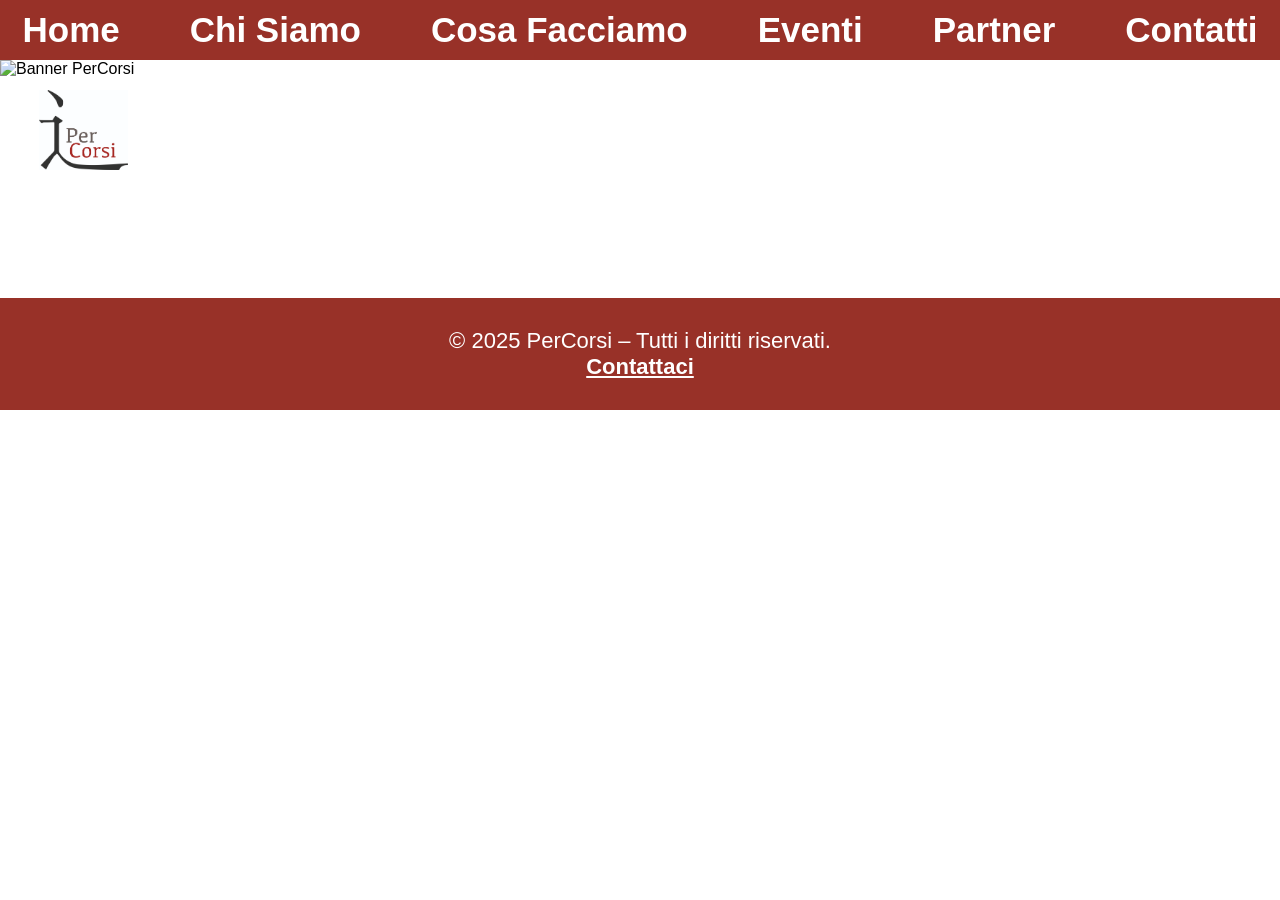
==== index.html @ ee35db51 "Add files via upload" ====
<!DOCTYPE html>
<html lang="it">
<head>
  <meta charset="UTF-8" />
  <meta name="viewport" content="width=device-width, initial-scale=1.0" />
  <title>PerCorsi</title>
  <style>
    html {
      scroll-behavior: smooth;
    }

    body {
      margin: 0;
      font-family: Arial, sans-serif;
    }

    /* Navbar */
    nav {
      background-color: #983128;
      display: flex;
      justify-content: center;
      position: fixed;
      top: 0;
      width: 100%;
      z-index: 1000;
    }

    nav ul {
      list-style: none;
      margin: 0;
      padding: 10px 0;
      display: flex;
      gap: 30px;
    }

    nav ul li a {
      color: white;
      text-decoration: none;
      font-size: 35px;
      font-weight: bold;
      padding: 8px 20px;
      border-radius: 8px;
      position: relative;
      overflow: hidden;
      transition: color 0.3s;
      z-index: 1;
    }
    nav ul li a::before {
      content: "";
      position: absolute;
      top: 0;
      right: 0;
      width: 0;
      height: 100%;
      background: rgba(86,0,20,0.7); /* rosso sangue scurissimo con trasparenza */
      z-index: -1;
      transition: width 0.4s cubic-bezier(.4,0,.2,1);
      border-radius: 8px;
    }
    nav ul li a:hover::before {
      width: 100%;
      left: 0;
      right: auto;
    }
    nav ul li a:hover {
      color: #fff;
      text-decoration: none;
    }

    /* Banner */
    .banner-container {
      position: relative;
      width: 100%;
      display: block;
      margin-top: 60px; /* spazio per navbar fissa */
    }

    .banner {
      width: 100%;
      height: auto;
      display: block;
    }

    .scroll-button {
      position: absolute;
      bottom: 60px;
      left: 78%;
      transform: translateX(-50%);
      background-color: white;
      color: black;
      padding: 20px 40px;
      font-size: 30px;
      font-weight: bold;
      border: none;
      border-radius: 8px;
      text-decoration: none;
      transition: background 0.3s, color 0.3s;
      box-shadow: 0 4px 8px rgba(0,0,0,0.2);
      cursor: pointer;
    }

    .scroll-button:hover {
      background-color: #f0f0f0;
      color: #333;
    }

    /* Fade-in effetto */
    .fade-in {
      opacity: 0;
      transform: translateY(20px);
      transition: all 0.8s ease-out;
    }

    .fade-in.visible {
      opacity: 1;
      transform: translateY(0);
    }
  footer {
    background-color: #983128;
    color: #fff;
    text-align: center;
    padding: 30px 10px;
    font-size: 22px;
    margin-top: 60px;
  }
  footer a {
    color: #fff;
    text-decoration: underline;
    font-weight: bold;

  </style>
</head>
<body>

  <!-- Navbar -->
  <nav>
    <ul>
      <li><a href="index.html">Home</a></li>
      <li><a href="chi_siamo.html">Chi Siamo</a></li>
      <li><a href="cosa_facciamo.html">Cosa Facciamo</a></li>
      <li><a href="eventi.html">Eventi</a></li>
      <li><a href="partner.html">Partner</a></li>
      <li><a href="contatti.html">Contatti</a></li>
    </ul>
  </nav>

  <!-- Banner + logo + bottone + testo -->
  <div class="banner-container">
    <img src="Banner_sito_Percorsi.png" alt="Banner PerCorsi" class="banner" />

    <!-- Logo dentro il banner -->
    <img src="logo_Percorsi.jpg" alt="Logo Percorsi" style="
      position: absolute;
      top: 30px;
      right: 90%;
      height: 80px;
      z-index: 10;
    " />

    <!-- Bottone scroll -->
    <a href="#contenuto" class="scroll-button">Scopri di più</a>

    <!-- Testi zona rossa -->
    <div class="text-container" style="
      position: absolute;
      top: 55%;
      left: 80%;
      transform: translateX(-50%);
      color: white;
      max-width: 300px;
      font-family: Arial, sans-serif;
      z-index: 11;
    ">
      <h2 style="margin: 0 0 10px 0; font-size: 40px; font-weight: bold;">PerCorsi</h2>
      <p style="margin: 0; font-size: 20px;">
        Costruiamo ponti tra culture, idee e generazioni: un viaggio nelle Scienze Sociali
        per comprendere il mondo di oggi e immaginare quello di domani.
      </p>
    </div>
  </div>

  <!-- Contenuto con effetto dissolvenza -->
  <div id="contenuto" class="fade-in" style="padding: 80px 20px;">
    <!-- Qui puoi aggiungere il contenuto -->
  </div>

  <footer>
    © 2025 PerCorsi – Tutti i diritti riservati.<br>
    <a href="contatti.html">Contattaci</a>
  </footer>

  <script>
    const faders = document.querySelectorAll('.fade-in');

    const appearOptions = {
      threshold: 0.1
    };

    const appearOnScroll = new IntersectionObserver(function(entries, observer) {
      entries.forEach(entry => {
        if (!entry.isIntersecting) return;
        entry.target.classList.add('visible');
        observer.unobserve(entry.target);
      });
    }, appearOptions);

    faders.forEach(fader => {
      appearOnScroll.observe(fader);
    });
  </script>
</body>
</html>
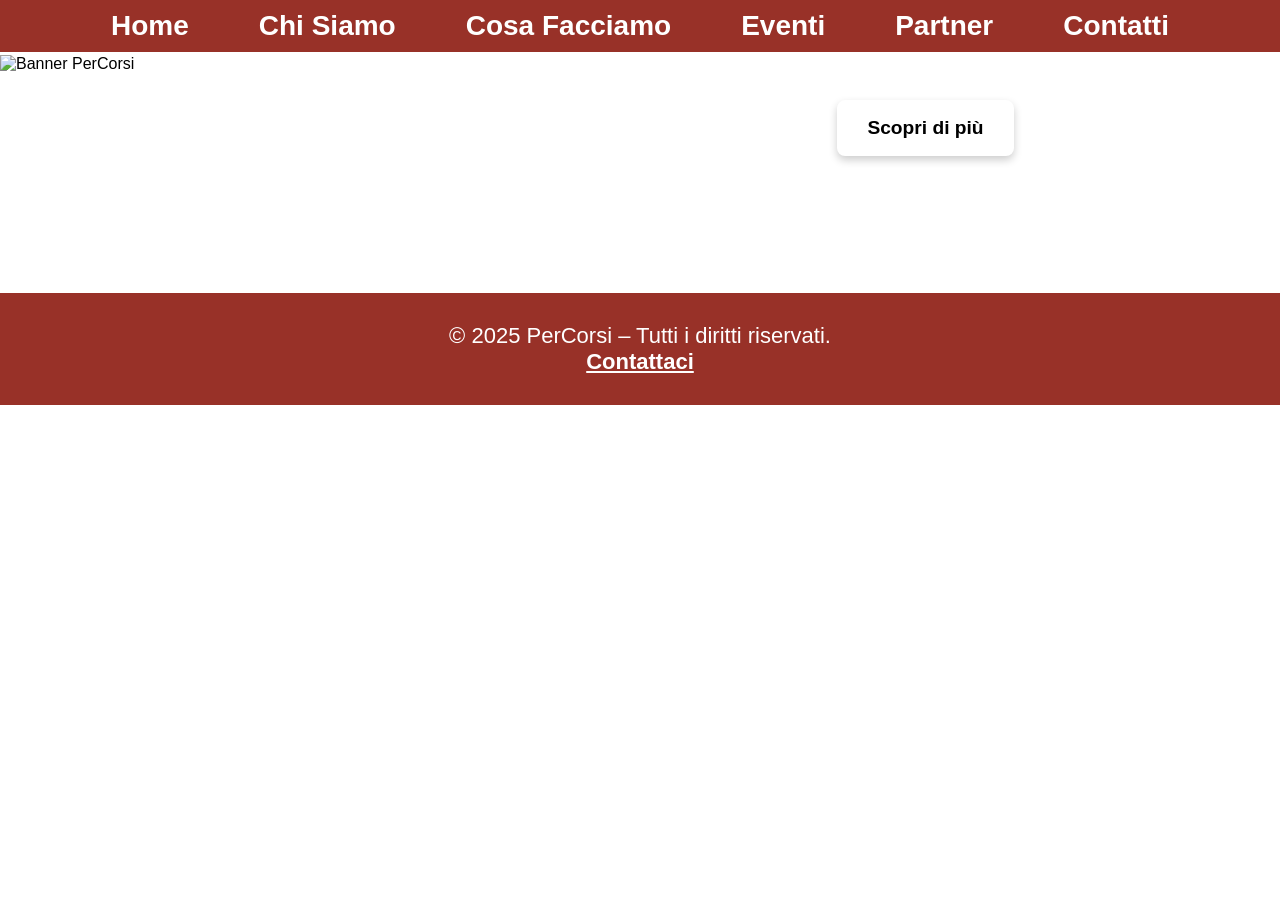
==== commit e6868a9f: "Add files via upload" ====
--- a/index.html
+++ b/index.html
@@ -1,140 +1,17 @@
 <!DOCTYPE html>
 <html lang="it">
 <head>
-  <meta charset="UTF-8" />
-  <meta name="viewport" content="width=device-width, initial-scale=1.0" />
-  <title>PerCorsi</title>
-  <style>
-    html {
-      scroll-behavior: smooth;
-    }
-
-    body {
-      margin: 0;
-      font-family: Arial, sans-serif;
-    }
-
-    /* Navbar */
-    nav {
-      background-color: #983128;
-      display: flex;
-      justify-content: center;
-      position: fixed;
-      top: 0;
-      width: 100%;
-      z-index: 1000;
-    }
-
-    nav ul {
-      list-style: none;
-      margin: 0;
-      padding: 10px 0;
-      display: flex;
-      gap: 30px;
-    }
-
-    nav ul li a {
-      color: white;
-      text-decoration: none;
-      font-size: 35px;
-      font-weight: bold;
-      padding: 8px 20px;
-      border-radius: 8px;
-      position: relative;
-      overflow: hidden;
-      transition: color 0.3s;
-      z-index: 1;
-    }
-    nav ul li a::before {
-      content: "";
-      position: absolute;
-      top: 0;
-      right: 0;
-      width: 0;
-      height: 100%;
-      background: rgba(86,0,20,0.7); /* rosso sangue scurissimo con trasparenza */
-      z-index: -1;
-      transition: width 0.4s cubic-bezier(.4,0,.2,1);
-      border-radius: 8px;
-    }
-    nav ul li a:hover::before {
-      width: 100%;
-      left: 0;
-      right: auto;
-    }
-    nav ul li a:hover {
-      color: #fff;
-      text-decoration: none;
-    }
-
-    /* Banner */
-    .banner-container {
-      position: relative;
-      width: 100%;
-      display: block;
-      margin-top: 60px; /* spazio per navbar fissa */
-    }
-
-    .banner {
-      width: 100%;
-      height: auto;
-      display: block;
-    }
-
-    .scroll-button {
-      position: absolute;
-      bottom: 60px;
-      left: 78%;
-      transform: translateX(-50%);
-      background-color: white;
-      color: black;
-      padding: 20px 40px;
-      font-size: 30px;
-      font-weight: bold;
-      border: none;
-      border-radius: 8px;
-      text-decoration: none;
-      transition: background 0.3s, color 0.3s;
-      box-shadow: 0 4px 8px rgba(0,0,0,0.2);
-      cursor: pointer;
-    }
-
-    .scroll-button:hover {
-      background-color: #f0f0f0;
-      color: #333;
-    }
-
-    /* Fade-in effetto */
-    .fade-in {
-      opacity: 0;
-      transform: translateY(20px);
-      transition: all 0.8s ease-out;
-    }
-
-    .fade-in.visible {
-      opacity: 1;
-      transform: translateY(0);
-    }
-  footer {
-    background-color: #983128;
-    color: #fff;
-    text-align: center;
-    padding: 30px 10px;
-    font-size: 22px;
-    margin-top: 60px;
-  }
-  footer a {
-    color: #fff;
-    text-decoration: underline;
-    font-weight: bold;
-
-  </style>
+<meta charset="UTF-8" />
+<meta name="viewport" content="width=device-width, initial-scale=1.0" />
+<title>PerCorsi</title>
+<link rel="stylesheet" href="style.css">
 </head>
 <body>
 
-  <!-- Navbar -->
-  <nav>
-    <ul>
+<nav>
+  <div class="nav-container">
+    <button class="menu-toggle" id="mobile-menu-btn" aria-label="Apri menu">☰</button>
+    <ul id="nav-links">
       <li><a href="index.html">Home</a></li>
       <li><a href="chi_siamo.html">Chi Siamo</a></li>
       <li><a href="cosa_facciamo.html">Cosa Facciamo</a></li>
@@ -142,71 +19,63 @@
       <li><a href="partner.html">Partner</a></li>
       <li><a href="contatti.html">Contatti</a></li>
     </ul>
-  </nav>
+  </div>
+</nav>
 
-  <!-- Banner + logo + bottone + testo -->
-  <div class="banner-container">
-    <img src="Banner_sito_Percorsi.png" alt="Banner PerCorsi" class="banner" />
+<div class="banner-container">
+  <img src="immagini/Banner_sito_Percorsi.png" alt="Banner PerCorsi" class="banner" />
 
-    <!-- Logo dentro il banner -->
-    <img src="logo_Percorsi.jpg" alt="Logo Percorsi" style="
-      position: absolute;
-      top: 30px;
-      right: 90%;
-      height: 80px;
-      z-index: 10;
-    " />
+  <div class="text-container">
+    <h2>PerCorsi</h2>
+    <p>
+      Costruiamo ponti tra culture, idee e generazioni: un viaggio nelle Scienze Sociali
+      per comprendere il mondo di oggi e immaginare quello di domani.
+       <a href="#contenuto" class="scroll-button">Scopri di più</a>
+    </p>
 
-    <!-- Bottone scroll -->
-    <a href="#contenuto" class="scroll-button">Scopri di più</a>
+   
+  </div>
+</div>
 
-    <!-- Testi zona rossa -->
-    <div class="text-container" style="
-      position: absolute;
-      top: 55%;
-      left: 80%;
-      transform: translateX(-50%);
-      color: white;
-      max-width: 300px;
-      font-family: Arial, sans-serif;
-      z-index: 11;
-    ">
-      <h2 style="margin: 0 0 10px 0; font-size: 40px; font-weight: bold;">PerCorsi</h2>
-      <p style="margin: 0; font-size: 20px;">
-        Costruiamo ponti tra culture, idee e generazioni: un viaggio nelle Scienze Sociali
-        per comprendere il mondo di oggi e immaginare quello di domani.
-      </p>
-    </div>
-  </div>
+<div id="contenuto" class="fade-in">
+  <!-- Qui andrà il contenuto principale -->
+</div>
 
-  <!-- Contenuto con effetto dissolvenza -->
-  <div id="contenuto" class="fade-in" style="padding: 80px 20px;">
-    <!-- Qui puoi aggiungere il contenuto -->
-  </div>
+<footer>
+  © 2025 PerCorsi – Tutti i diritti riservati.<br>
+  <a href="contatti.html">Contattaci</a>
+</footer>
 
-  <footer>
-    © 2025 PerCorsi – Tutti i diritti riservati.<br>
-    <a href="contatti.html">Contattaci</a>
-  </footer>
+<script>
+// Gestione Menu a tendina Mobile
+const menuBtn = document.getElementById('mobile-menu-btn');
+const navLinks = document.getElementById('nav-links');
 
-  <script>
-    const faders = document.querySelectorAll('.fade-in');
+menuBtn.addEventListener('click', () => {
+  navLinks.classList.toggle('active');
+  // Cambia l'icona da ☰ a ✕ quando è aperto
+  if (navLinks.classList.contains('active')) {
+    menuBtn.textContent = '✕';
+  } else {
+    menuBtn.textContent = '☰';
+  }
+});
 
-    const appearOptions = {
-      threshold: 0.1
-    };
+// Effetto Fade-in allo scroll
+const faders = document.querySelectorAll('.fade-in');
+const appearOptions = { threshold: 0.1 };
 
-    const appearOnScroll = new IntersectionObserver(function(entries, observer) {
-      entries.forEach(entry => {
-        if (!entry.isIntersecting) return;
-        entry.target.classList.add('visible');
-        observer.unobserve(entry.target);
-      });
-    }, appearOptions);
+const appearOnScroll = new IntersectionObserver(function(entries, observer) {
+  entries.forEach(entry => {
+    if (!entry.isIntersecting) return;
+    entry.target.classList.add('visible');
+    observer.unobserve(entry.target);
+  });
+}, appearOptions);
 
-    faders.forEach(fader => {
-      appearOnScroll.observe(fader);
-    });
-  </script>
+faders.forEach(fader => {
+  appearOnScroll.observe(fader);
+});
+</script>
 </body>
-</html>
+</html>
--- a/style.css
+++ b/style.css
@@ -0,0 +1,308 @@
+html {
+  scroll-behavior: smooth;
+}
+
+body {
+  margin: 0;
+  font-family: Arial, sans-serif;
+}
+
+/* Navbar */
+nav {
+  background-color: #983128;
+  position: fixed;
+  top: 0;
+  width: 100%;
+  z-index: 1000;
+}
+
+.nav-container {
+  display: flex;
+  justify-content: center;
+  align-items: center;
+  width: 100%;
+  position: relative;
+}
+
+.menu-toggle {
+  display: none;
+  background: none;
+  border: none;
+  color: white;
+  font-size: 30px;
+  cursor: pointer;
+  padding: 10px 20px;
+}
+
+nav ul {
+  list-style: none;
+  margin: 0;
+  padding: 10px 0;
+  display: flex;
+  gap: 30px;
+}
+
+nav ul li a {
+  color: white;
+  text-decoration: none;
+  font-size: 28px;
+  font-weight: bold;
+  padding: 8px 20px;
+  border-radius: 8px;
+  position: relative;
+  overflow: hidden;
+  transition: color 0.3s;
+  z-index: 1;
+}
+
+nav ul li a::before {
+  content: "";
+  position: absolute;
+  top: 0;
+  right: 0;
+  width: 0;
+  height: 100%;
+  background: rgba(86,0,20,0.7);
+  z-index: -1;
+  transition: width 0.4s cubic-bezier(.4,0,.2,1);
+  border-radius: 8px;
+}
+
+nav ul li a:hover::before {
+  width: 100%;
+  left: 0;
+  right: auto;
+}
+
+nav ul li a:hover {
+  color: #fff;
+  text-decoration: none;
+}
+
+/* Banner Container */
+.banner-container {
+  position: relative;
+  width: 100%;
+  display: block;
+  margin-top: 55px; 
+}
+
+.banner {
+  width: 100%;
+  height: auto;
+  display: block;
+}
+
+/* Contenitore Testo e Bottone (Flexbox) */
+.text-container {
+  position: absolute;
+  top: 75%;
+  left: 83%; /* Spostato sulla destra come nel design originale */
+  transform: translate(-50%, -50%);
+  display: flex;
+  flex-direction: column;
+  align-items: flex-start; /* Allinea testo e bottone a sinistra nel blocco */
+  color: white;
+  width: 90%;
+  max-width: 450px;
+  z-index: 11;
+}
+
+.text-container h2 {
+  margin: 0 0 10px 0; 
+  font-size: clamp(24px, 4vw, 40px); /* Testo fluido: scala con lo schermo */
+  font-weight: bold;
+}
+
+.text-container p {
+  margin: 0 0 20px 0; /* Spazio in basso per separare dal bottone */
+  font-size: clamp(14px, 2vw, 20px);
+  line-height: 1.4;
+}
+
+/* Bottone sotto il testo */
+.scroll-button {
+  display: inline-block;
+  background-color: white;
+  color: black;
+  padding: clamp(10px, 1.5vw, 15px) clamp(20px, 3vw, 30px);
+  font-size: clamp(16px, 1.5vw, 24px);
+  font-weight: bold;
+  border: none;
+  border-radius: 8px;
+  text-decoration: none;
+  transition: background 0.3s, color 0.3s;
+  box-shadow: 0 4px 8px rgba(0,0,0,0.2);
+  cursor: pointer;
+  white-space: nowrap;
+}
+
+.scroll-button:hover {
+  background-color: #f0f0f0;
+  color: #333;
+}
+
+/* Fade-in */
+.fade-in {
+  opacity: 0;
+  transform: translateY(20px);
+  transition: all 0.8s ease-out;
+  padding: 80px 20px;
+}
+
+.fade-in.visible {
+  opacity: 1;
+  transform: translateY(0);
+}
+
+footer {
+  background-color: #983128;
+  color: #fff;
+  text-align: center;
+  padding: 30px 10px;
+  font-size: 22px;
+  margin-top: 60px;
+}
+
+footer a {
+  color: #fff;
+  text-decoration: underline;
+  font-weight: bold;
+}
+
+
+/* ==========================================================================
+   MEDIA QUERIES
+   ========================================================================== */
+
+/* --- TABLET (Schermi inferiori a 1024px) --- */
+@media (max-width: 1024px) {
+     .nav-container {
+    justify-content: flex-end;
+  }
+  nav ul li a {
+    font-size: 20px;
+    padding: 6px 12px;
+  }
+  
+  /* Centralizza tutto su schermi medi */
+  .text-container {
+    left: 80%;
+    align-items: center; /* Centra orizzontalmente testo e bottone */
+    text-align: center;
+    max-width: 20%;
+  }
+
+
+  /* Aggiunta facoltativa di un'ombra al testo per maggior leggibilità sull'immagine su mobile */
+  .text-container h2,
+  .text-container p {
+    font-size: 12px;
+    text-shadow: 1px 1px 4px rgba(0,0,0,0.6);
+  }
+
+  .text-container .scroll-button {
+      display: inline-block;
+  background-color: white;
+  color: black;
+  padding: clamp(5px, 0.75vw, 7.5px) clamp(20px, 3vw, 30px);
+  font-size: clamp(8px, 0.7vw, 12px);
+  font-weight: bold;
+  border: none;
+  border-radius: 8px;
+  text-decoration: none;
+  transition: background 0.3s, color 0.3s;
+  box-shadow: 0 4px 8px rgba(0,0,0,0.2);
+  cursor: pointer;
+  white-space: nowrap;
+
+}
+}
+
+/* --- SMARTPHONE (Schermi inferiori a 768px) --- */
+@media (max-width: 768px) {
+  .nav-container {
+    justify-content: flex-end;
+  }
+
+  .menu-toggle {
+    display: block;
+    z-index: 1001;
+  }
+
+  nav ul {
+    display: none; 
+    flex-direction: column;
+    position: absolute;
+    top: 100%; 
+    left: 0;
+    width: 100%;
+    background-color: #983128;
+    gap: 0;
+    padding: 0;
+    box-shadow: 0 4px 6px rgba(0,0,0,0.1);
+  }
+
+  nav ul.active {
+    display: flex;
+  }
+
+  nav ul li {
+    width: 100%;
+    text-align: center;
+    border-bottom: 1px solid rgba(255, 255, 255, 0.1);
+  }
+
+  nav ul li a {
+    font-size: 18px;
+    padding: 15px 0;
+    display: block;
+    border-radius: 0;
+  }
+
+  .banner-container {
+    margin-top: 50px; 
+  }
+
+  /* Su mobile manteniamo il blocco sempre SULL'IMMAGINE, centrato, scalando bene */
+  .text-container {
+    position: absolute;
+    top: 80%;
+    left: 80%;
+    transform: translate(-50%, -50%);
+    width: 30%;
+
+    color: white; /* Il testo rimane bianco per risaltare sull'immagine */
+    margin: 0;
+
+    align-items: center;
+    text-align: center;
+  }
+
+  /* Aggiunta facoltativa di un'ombra al testo per maggior leggibilità sull'immagine su mobile */
+  .text-container h2,
+  .text-container p {
+    font-size: 10px;
+    text-shadow: 1px 1px 4px rgba(0,0,0,0.6);
+  }
+.text-container .scroll-button {
+      display: inline-block;
+  background-color: white;
+  color: black;
+  padding: clamp(5px, 0.75vw, 7.5px) clamp(20px, 3vw, 30px);
+  font-size: clamp(8px, 0.7vw, 12px);
+  font-weight: bold;
+  border: none;
+  border-radius: 8px;
+  text-decoration: none;
+  transition: background 0.3s, color 0.3s;
+  box-shadow: 0 4px 8px rgba(0,0,0,0.2);
+  cursor: pointer;
+  white-space: nowrap;
+
+}
+  footer {
+    font-size: 16px;
+    padding: 20px 15px;
+  }
+}
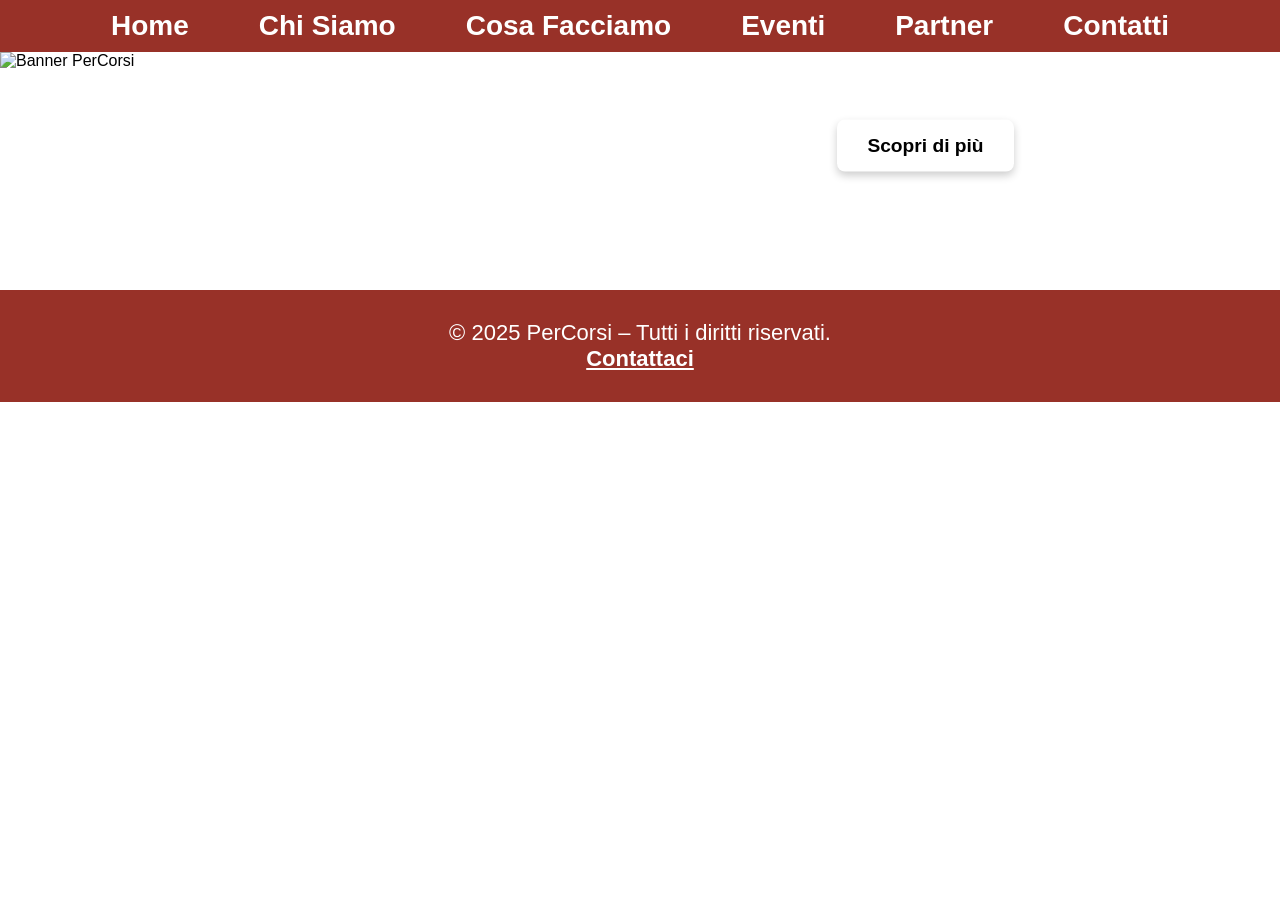
==== commit 648fba56: "Add files via upload" ====
--- a/index.html
+++ b/index.html
@@ -30,10 +30,8 @@
     <p>
       Costruiamo ponti tra culture, idee e generazioni: un viaggio nelle Scienze Sociali
       per comprendere il mondo di oggi e immaginare quello di domani.
+    </p>
        <a href="#contenuto" class="scroll-button">Scopri di più</a>
-    </p>
-
-   
   </div>
 </div>
 
--- a/style.css
+++ b/style.css
@@ -84,7 +84,7 @@
   position: relative;
   width: 100%;
   display: block;
-  margin-top: 55px; 
+  margin-top: 52px; 
 }
 
 .banner {
@@ -261,7 +261,7 @@
   }
 
   .banner-container {
-    margin-top: 50px; 
+    margin-top: 52px; 
   }
 
   /* Su mobile manteniamo il blocco sempre SULL'IMMAGINE, centrato, scalando bene */
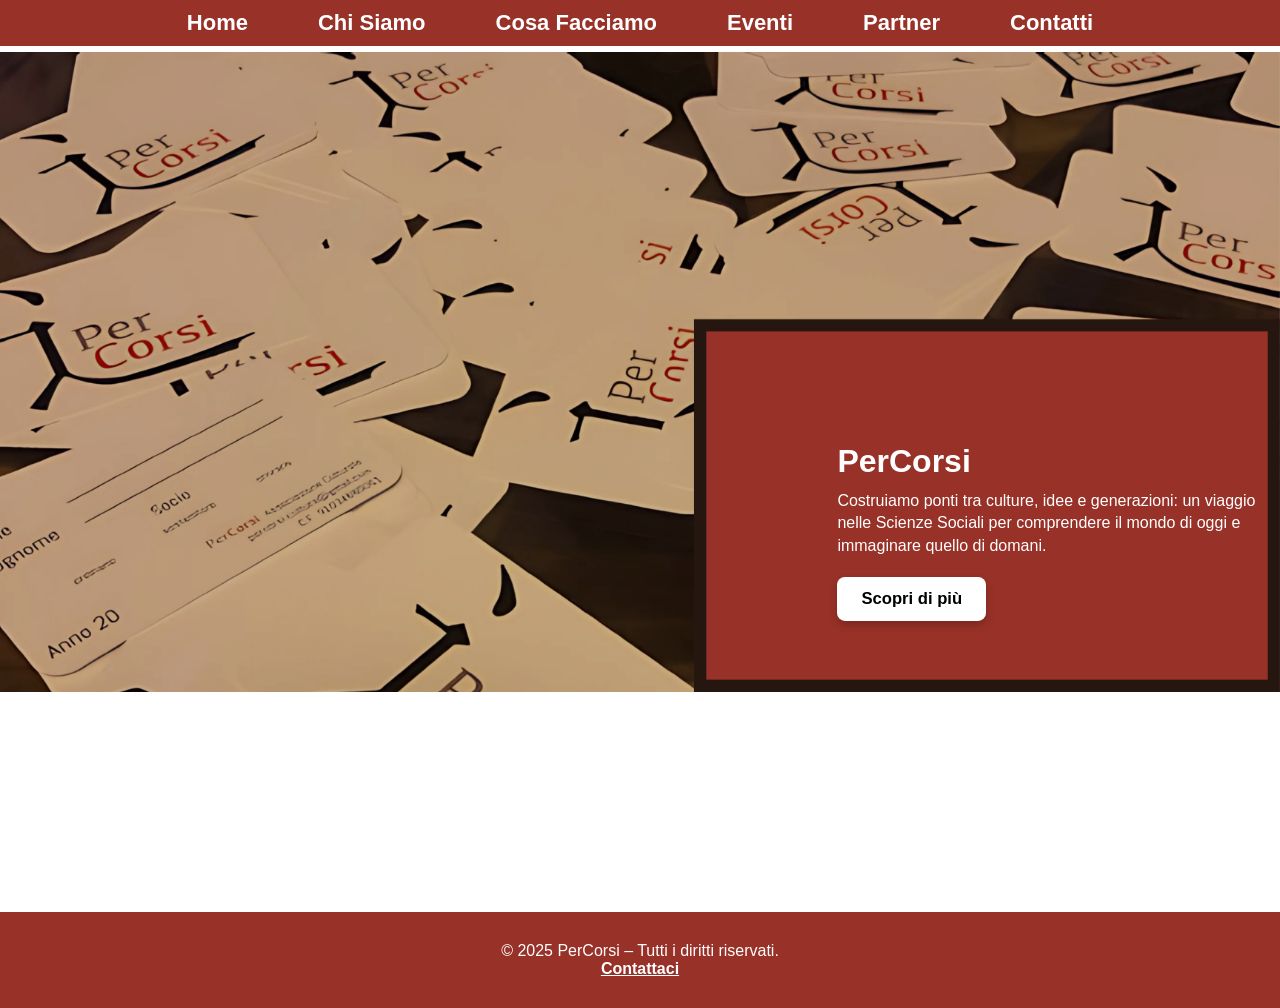
==== commit f9a74e30: "modifiche html" ====
--- a/index.html
+++ b/index.html
@@ -1,11 +1,15 @@
 <!DOCTYPE html>
 <html lang="it">
+
 <head>
-<meta charset="UTF-8" />
-<meta name="viewport" content="width=device-width, initial-scale=1.0" />
-<title>PerCorsi</title>
-<link rel="stylesheet" href="style.css">
+  <meta charset="UTF-8" />
+  <meta name="viewport" content="width=device-width, initial-scale=1.0" />
+  <title>PerCorsi</title> 
+  <link rel="stylesheet" href="style.css">
+  <link rel="stylesheet" href="StyleMobile.css">
+  <script src="script.js"></script>
 </head>
+
 <body>
 
 <nav>
@@ -35,45 +39,13 @@
   </div>
 </div>
 
-<div id="contenuto" class="fade-in">
-  <!-- Qui andrà il contenuto principale -->
-</div>
+<div id="contenuto" class="fade-in"></div>
 
 <footer>
   © 2025 PerCorsi – Tutti i diritti riservati.<br>
   <a href="contatti.html">Contattaci</a>
 </footer>
 
-<script>
-// Gestione Menu a tendina Mobile
-const menuBtn = document.getElementById('mobile-menu-btn');
-const navLinks = document.getElementById('nav-links');
+</body>
 
-menuBtn.addEventListener('click', () => {
-  navLinks.classList.toggle('active');
-  // Cambia l'icona da ☰ a ✕ quando è aperto
-  if (navLinks.classList.contains('active')) {
-    menuBtn.textContent = '✕';
-  } else {
-    menuBtn.textContent = '☰';
-  }
-});
-
-// Effetto Fade-in allo scroll
-const faders = document.querySelectorAll('.fade-in');
-const appearOptions = { threshold: 0.1 };
-
-const appearOnScroll = new IntersectionObserver(function(entries, observer) {
-  entries.forEach(entry => {
-    if (!entry.isIntersecting) return;
-    entry.target.classList.add('visible');
-    observer.unobserve(entry.target);
-  });
-}, appearOptions);
-
-faders.forEach(fader => {
-  appearOnScroll.observe(fader);
-});
-</script>
-</body>
-</html>+</html>
--- a/style.css
+++ b/style.css
@@ -45,7 +45,7 @@
 nav ul li a {
   color: white;
   text-decoration: none;
-  font-size: 28px;
+  font-size: 22px;
   font-weight: bold;
   padding: 8px 20px;
   border-radius: 8px;
@@ -93,15 +93,15 @@
   display: block;
 }
 
-/* Contenitore Testo e Bottone (Flexbox) */
+/* Contenitore Testo e Bottone (Flexbox) - Desktop */
 .text-container {
   position: absolute;
-  top: 75%;
-  left: 83%; /* Spostato sulla destra come nel design originale */
+  top: 75%; 
+  left: 83%; 
   transform: translate(-50%, -50%);
   display: flex;
   flex-direction: column;
-  align-items: flex-start; /* Allinea testo e bottone a sinistra nel blocco */
+  align-items: flex-start; 
   color: white;
   width: 90%;
   max-width: 450px;
@@ -110,13 +110,13 @@
 
 .text-container h2 {
   margin: 0 0 10px 0; 
-  font-size: clamp(24px, 4vw, 40px); /* Testo fluido: scala con lo schermo */
+  font-size: clamp(20px, 3.2vw, 32px); 
   font-weight: bold;
 }
 
 .text-container p {
-  margin: 0 0 20px 0; /* Spazio in basso per separare dal bottone */
-  font-size: clamp(14px, 2vw, 20px);
+  margin: 0 0 20px 0; 
+  font-size: clamp(12px, 1.6vw, 16px);
   line-height: 1.4;
 }
 
@@ -125,8 +125,8 @@
   display: inline-block;
   background-color: white;
   color: black;
-  padding: clamp(10px, 1.5vw, 15px) clamp(20px, 3vw, 30px);
-  font-size: clamp(16px, 1.5vw, 24px);
+  padding: clamp(8px, 1.3vw, 12px) clamp(16px, 2.4vw, 24px);
+  font-size: clamp(14px, 1.3vw, 18px);
   font-weight: bold;
   border: none;
   border-radius: 8px;
@@ -160,7 +160,7 @@
   color: #fff;
   text-align: center;
   padding: 30px 10px;
-  font-size: 22px;
+  font-size: 16px;
   margin-top: 60px;
 }
 
@@ -172,59 +172,44 @@
 
 
 /* ==========================================================================
-   MEDIA QUERIES
+   MEDIA QUERIES (OTTIMIZZATE PER TESTI MOLTO PICCOLI)
    ========================================================================== */
 
 /* --- TABLET (Schermi inferiori a 1024px) --- */
 @media (max-width: 1024px) {
-     .nav-container {
+  .nav-container {
     justify-content: flex-end;
   }
-  nav ul li a {
-    font-size: 20px;
-    padding: 6px 12px;
-  }
   
-  /* Centralizza tutto su schermi medi */
   .text-container {
+    top: 80%; 
     left: 80%;
-    align-items: center; /* Centra orizzontalmente testo e bottone */
+    align-items: center; 
     text-align: center;
-    max-width: 20%;
-  }
-
-
-  /* Aggiunta facoltativa di un'ombra al testo per maggior leggibilità sull'immagine su mobile */
-  .text-container h2,
+    max-width: 25%;
+  }
+
+  .text-container h2 {
+    font-size: 10px; /* Rimpicciolito molto */
+    margin-bottom: 4px;
+    text-shadow: 1px 1px 3px rgba(0,0,0,0.6);
+  }
+
   .text-container p {
-    font-size: 12px;
-    text-shadow: 1px 1px 4px rgba(0,0,0,0.6);
+    font-size: 8px; /* Rimpicciolito molto */
+    margin-bottom: 8px;
+    text-shadow: 1px 1px 3px rgba(0,0,0,0.6);
   }
 
   .text-container .scroll-button {
-      display: inline-block;
-  background-color: white;
-  color: black;
-  padding: clamp(5px, 0.75vw, 7.5px) clamp(20px, 3vw, 30px);
-  font-size: clamp(8px, 0.7vw, 12px);
-  font-weight: bold;
-  border: none;
-  border-radius: 8px;
-  text-decoration: none;
-  transition: background 0.3s, color 0.3s;
-  box-shadow: 0 4px 8px rgba(0,0,0,0.2);
-  cursor: pointer;
-  white-space: nowrap;
-
-}
+    padding: 4px 10px;
+    font-size: 7px; /* Bottone molto piccolo */
+    border-radius: 4px;
+  }
 }
 
 /* --- SMARTPHONE (Schermi inferiori a 768px) --- */
 @media (max-width: 768px) {
-  .nav-container {
-    justify-content: flex-end;
-  }
-
   .menu-toggle {
     display: block;
     z-index: 1001;
@@ -240,69 +225,72 @@
     background-color: #983128;
     gap: 0;
     padding: 0;
-    box-shadow: 0 4px 6px rgba(0,0,0,0.1);
   }
 
   nav ul.active {
     display: flex;
   }
 
-  nav ul li {
-    width: 100%;
-    text-align: center;
-    border-bottom: 1px solid rgba(255, 255, 255, 0.1);
-  }
-
   nav ul li a {
-    font-size: 18px;
+    font-size: 16px;
     padding: 15px 0;
-    display: block;
-    border-radius: 0;
-  }
-
-  .banner-container {
-    margin-top: 52px; 
-  }
-
-  /* Su mobile manteniamo il blocco sempre SULL'IMMAGINE, centrato, scalando bene */
+  }
+
   .text-container {
     position: absolute;
-    top: 80%;
-    left: 80%;
+    top: 73%; 
+    left: 75%; 
     transform: translate(-50%, -50%);
-    width: 30%;
-
-    color: white; /* Il testo rimane bianco per risaltare sull'immagine */
+    width: 50%; 
+    text-align: left; 
+    display: flex;
+    flex-direction: row; 
+    align-items: center;
+    justify-content: center;
+    gap: 6px; 
+  }
+
+  .text-container-info {
+    display: flex;
+    flex-direction: column;
+    gap: 1px;
+  }
+
+  .text-container h2 {
+    font-size: 8px; /* Testo minuscolo */
     margin: 0;
-
-    align-items: center;
-    text-align: center;
-  }
-
-  /* Aggiunta facoltativa di un'ombra al testo per maggior leggibilità sull'immagine su mobile */
-  .text-container h2,
+    text-shadow: 1px 1px 2px rgba(0,0,0,0.8);
+  }
+
   .text-container p {
-    font-size: 10px;
-    text-shadow: 1px 1px 4px rgba(0,0,0,0.6);
-  }
-.text-container .scroll-button {
-      display: inline-block;
-  background-color: white;
-  color: black;
-  padding: clamp(5px, 0.75vw, 7.5px) clamp(20px, 3vw, 30px);
-  font-size: clamp(8px, 0.7vw, 12px);
-  font-weight: bold;
-  border: none;
-  border-radius: 8px;
-  text-decoration: none;
-  transition: background 0.3s, color 0.3s;
-  box-shadow: 0 4px 8px rgba(0,0,0,0.2);
-  cursor: pointer;
-  white-space: nowrap;
-
-}
-  footer {
-    font-size: 16px;
-    padding: 20px 15px;
+    font-size: 6px; /* Testo minuscolo */
+    margin: 0;
+    line-height: 1;
+    text-shadow: 1px 1px 2px rgba(0,0,0,0.8);
+  }
+
+  .scroll-button {
+    padding: 3px 6px; /* Bottone minuscolo */
+    font-size: 6px; 
+    border-radius: 3px;
+    box-shadow: 0 2px 4px rgba(0,0,0,0.3);
+  }
+
+  /* Sezioni Locandina */
+  .locandina-section {
+    width: 100%;
+    overflow: hidden;
+    padding: 20px 0;
+  }
+
+  .locandina-wrapper {
+    width: 100%;
+    padding: 0 15px;
+    box-sizing: border-box;
+  }
+
+  .locandina-figure img {
+    max-width: 100%;
+    height: auto;
   }
 }
